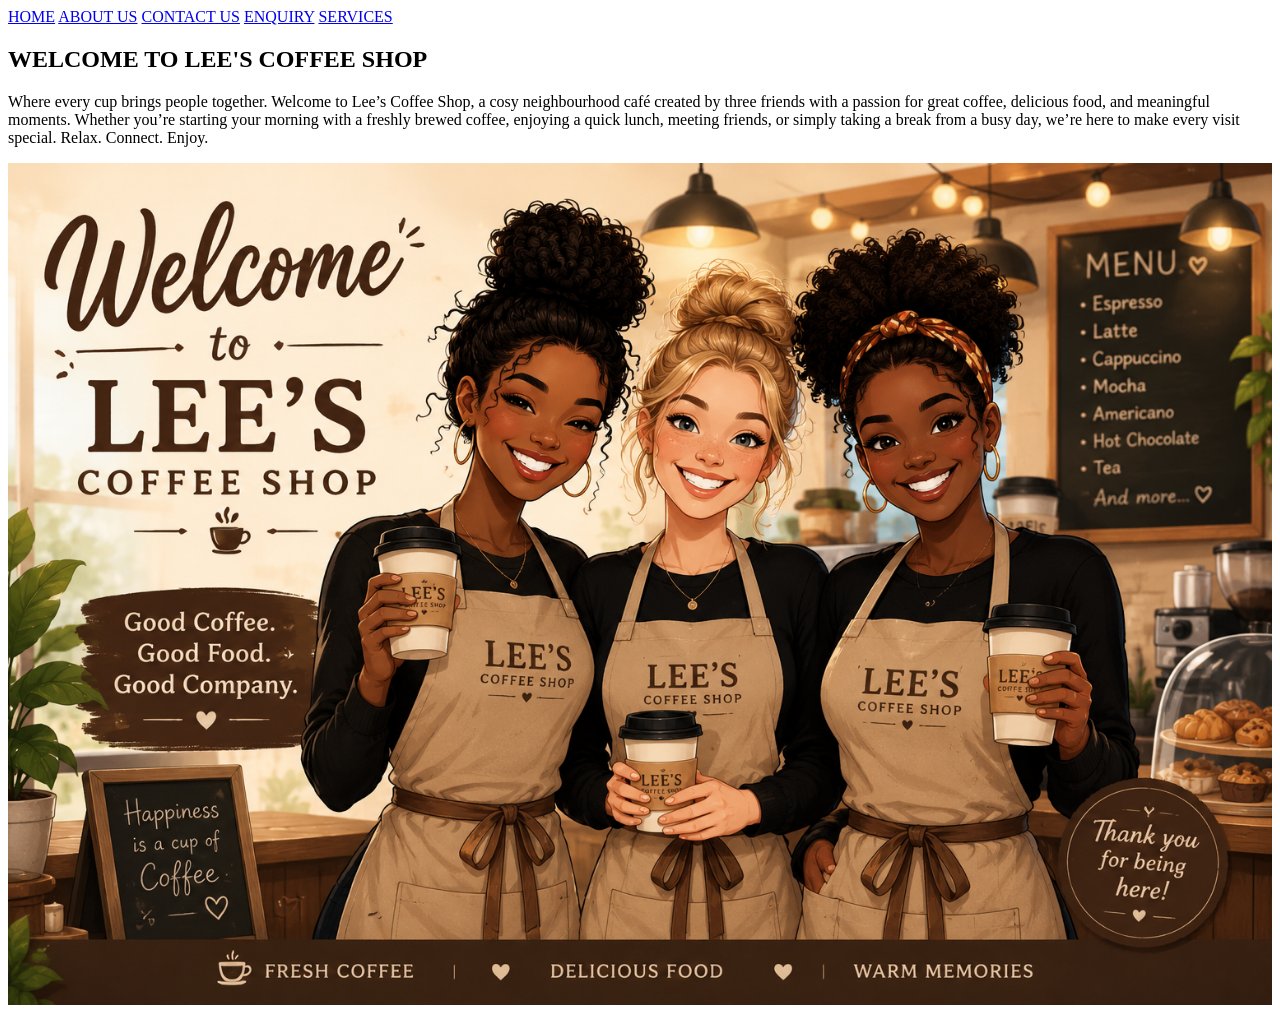
==== index.html @ e1a12576 "Added contact page" ====
<!DOCTYPE html>
<html lang="en">
<head>
    <meta charset="UTF-8">
    <meta name="viewport" content="width=device-width, initial-scale=1.0">
    <title>LEE"S COFFEE SHOP | HOME</title>
</head>
<body>
     <header>
        <!--Logo goes here-->
        <!--Navigation links-->
    <nav>
        <a href="./index.html">HOME</a>
        <a href="./Pages/about.html">ABOUT US</a>
        <a href="./contact.html">CONTACT US</a>
        <a href="./Pages/enquiry.html">ENQUIRY</a>
        <a href="./Pages/services.html">SERVICES</a>
    </nav>
    </header>  
    <!--Main section-->
    <main>
        <!--First Section-->
        <section>
            <!--Welcome message-->
            <h1>WELCOME TO LEE'S COFFEE SHOP</h1>
            <!--Website description paragraph-->
            <p>Where every cup brings people together. 
                Welcome to Lee’s Coffee Shop, a cosy neighbourhood café created by three friends with a passion for great coffee, 
                delicious food, and meaningful moments. 
                Whether you’re starting your morning with a freshly brewed coffee, 
                enjoying a quick lunch, meeting friends, or simply taking a break from a busy day, 
                we’re here to make every visit special.
                Relax. Connect. Enjoy.</p>
            <!--Insert an image-->
            <img src="../Assets/images/lee's coffee shop.png" width="100%" height="100%" alt="Main image">
        </section>
        <!--Footer Section-->
        <footer>

        </footer>
    </main>
</body>
</html>
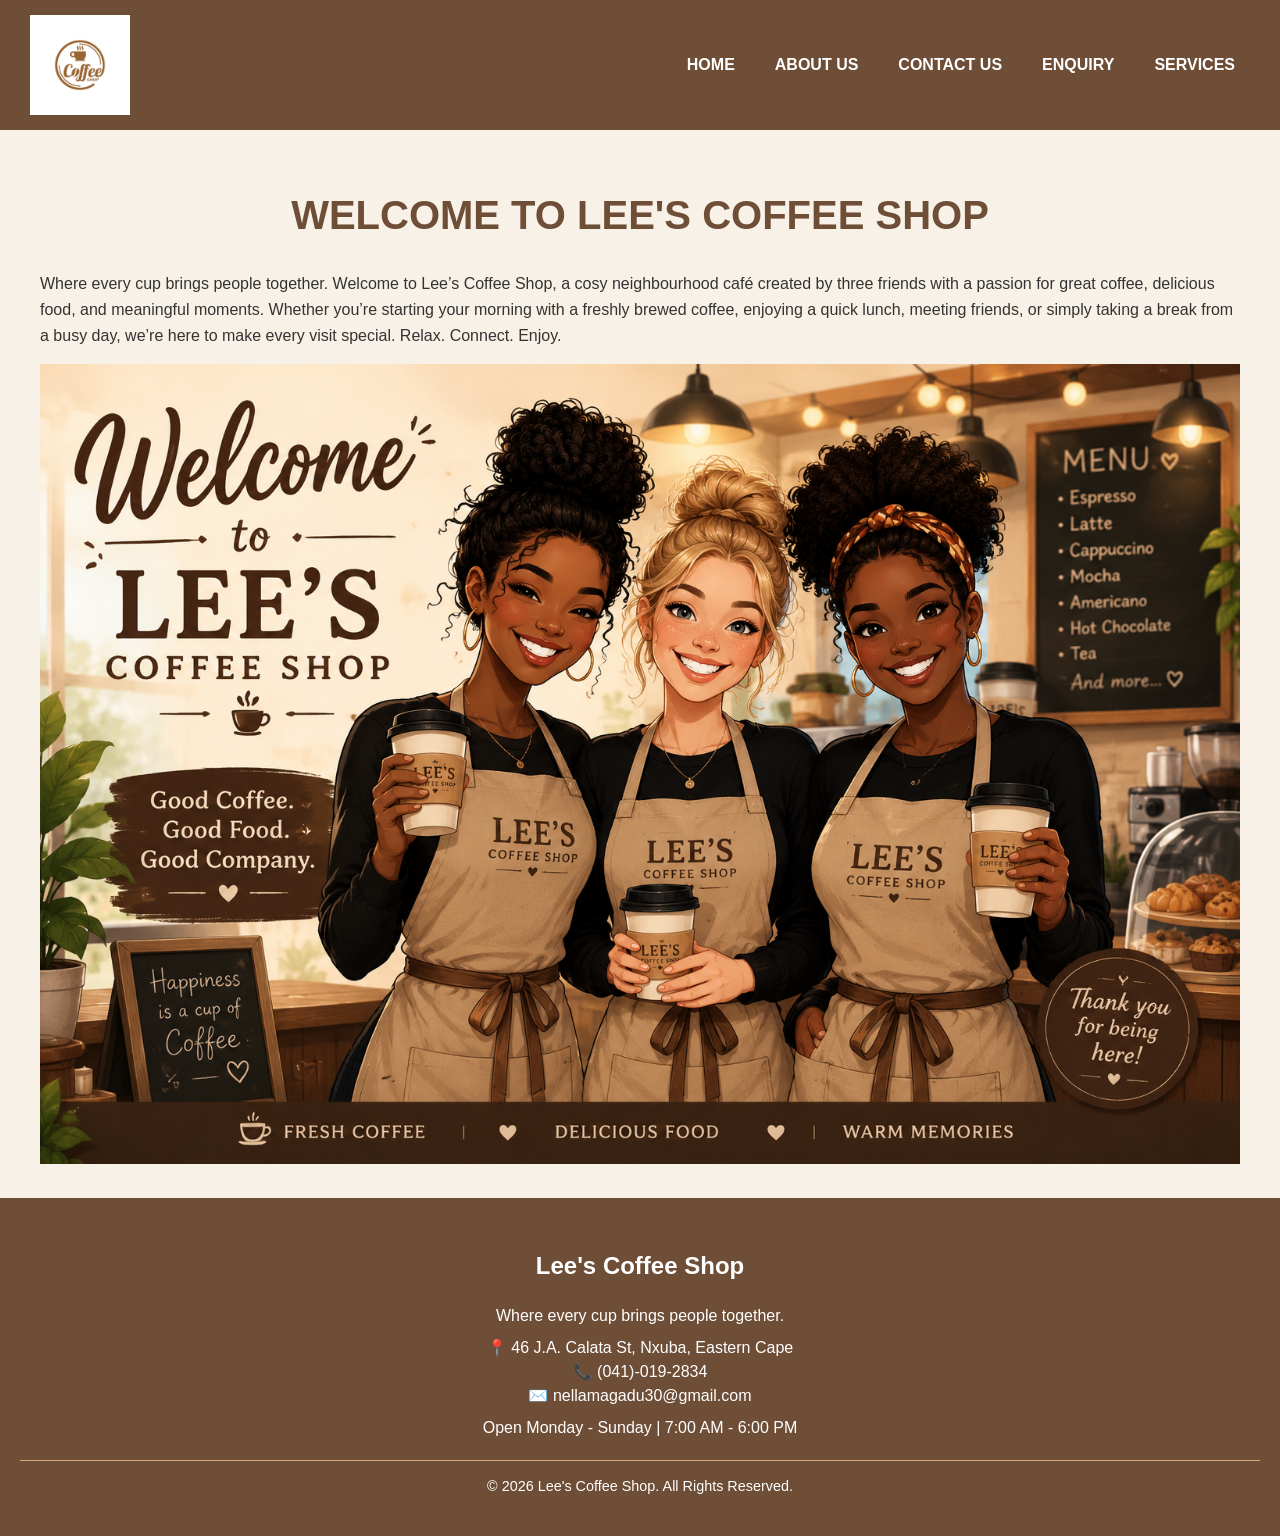
==== commit 9bcad3ce: "updated index" ====
--- a/index.html
+++ b/index.html
@@ -4,10 +4,16 @@
     <meta charset="UTF-8">
     <meta name="viewport" content="width=device-width, initial-scale=1.0">
     <title>LEE"S COFFEE SHOP | HOME</title>
+    <link rel="stylesheet" href="../Assets/style.css">
 </head>
+<!---->
 <body>
      <header>
         <!--Logo goes here-->
+          <img src="./Assets/images/logo.jpg" 
+         width="100" 
+         height="100" 
+         alt="Lee's Coffee Shop Logo"> 
         <!--Navigation links-->
     <nav>
         <a href="./index.html">HOME</a>
@@ -32,11 +38,22 @@
                 we’re here to make every visit special.
                 Relax. Connect. Enjoy.</p>
             <!--Insert an image-->
-            <img src="../Assets/images/lee's coffee shop.png" width="100%" height="100%" alt="Main image">
+            <img src="./Assets/images/lee's coffee shop.png" width="100%" height="100%" alt="Main image">
         </section>
+    </main>
         <!--Footer Section-->
         <footer>
-
+              <h3>Lee's Coffee Shop</h3> 
+    <p>Where every cup brings people together.</p> 
+    <p> 
+        📍 46 J.A. Calata St, Nxuba, Eastern Cape<br> 
+        📞 (041)-019-2834<br> 
+        ✉️ nellamagadu30@gmail.com 
+    </p> 
+    <p>Open Monday - Sunday | 7:00 AM - 6:00 PM</p> 
+    <p class="copyright"> 
+        &copy; 2026 Lee's Coffee Shop. All Rights Reserved. 
+    </p> 
         </footer>
     </main>
 </body>
--- a/Assets/style.css
+++ b/Assets/style.css
@@ -0,0 +1,133 @@
+ 
+
+/* ===== General Website Styling ===== */ 
+
+body { font-family: Arial, sans-serif;margin: 0;padding: 0;background-color: #f8f1e7;color: #333;} 
+
+/* ===== Header ===== */ 
+
+header {  
+
+background-color: #6f4e37;padding: 15px 30px; 
+
+display: flex; 
+justify-content: space-between; 
+align-items: center; 
+
+} 
+
+/* ===== Logo ===== */ 
+
+ header img {  
+
+width: 100px; 
+
+height: 100px; 
+
+object-fit: contain;} 
+
+/* ===== Navigation ===== */ 
+
+ nav { 
+
+ display: flex; 
+
+align-items: center;gap: 10px;} 
+
+nav a {  
+
+color: white;text-decoration: none;padding: 10px 15px;font-weight: bold;border-radius: 5px;} 
+
+/* Mouse hover */ 
+
+ nav a:hover { 
+
+ background-color: #d2a679;color: #333;} 
+
+/* Keyboard focus */ 
+
+ nav a:focus { 
+
+ background-color: #d2a679;color: #333;} 
+
+/* When clicked */ 
+
+ nav a:active {  
+
+background-color: #8b5e3c;color: white;} 
+/* ===== Main Content ===== */ 
+
+main { padding: 30px;max-width: 1200px;margin: auto;} 
+
+/* ===== Headings ===== */ 
+
+h1 { color: #6f4e37;text-align: center;font-size: 2.5rem;} 
+
+h2 { color: #8b5e3c;text-align: center;} 
+
+h3 { color: #6f4e37;} 
+
+/* ===== Paragraphs ===== */ 
+
+p { line-height: 1.6;font-size: 1rem;} 
+
+/* ===== Images ===== */ 
+
+img { max-width: 100%;height: auto;} 
+
+/* ===== Menu Items ===== */ 
+
+.menu-container { display: flex;justify-content: center;gap: 30px;flex-wrap: wrap;} 
+
+.menu-item { width: 300px;padding: 20px;background-color: white;text-align: center;border: 1px solid #ddd;border-radius: 10px;box-shadow: 0 4px 8px rgba(0, 0, 0, 0.1);} 
+
+.menu-item img { width: 100%;max-width: 300px;height: 200px;object-fit: cover;border-radius: 8px;} 
+
+/* ===== Buttons ===== */ 
+
+button { background-color: #6f4e37;color: white;border: none;padding: 10px 20px;border-radius: 5px;cursor: pointer;} 
+
+button:hover { background-color: #8b5e3c;} 
+ 
+/* ===== Footer ===== */ 
+
+ footer { 
+   width: 100%;
+
+ background-color: #6f4e37;color: white;text-align: center;padding: 30px 20px;margin-top: 40px 0 0 0;
+box-sizing: border-box;} 
+
+footer h3 {  
+
+color: white;font-size: 1.5rem;margin-bottom: 0 0 10px 0;} 
+
+footer p { margin: 8px 0;line-height: 1.5;} 
+
+footer .copyright { margin-top: 20px;padding-top: 15px;border-top: 1px solid #d2a679;font-size: 0.9rem;}
+/* ===== Responsive Design ===== */ 
+
+@media screen and (max-width: 768px) { 
+
+nav a { 
+   display: block; 
+   margin: 10px; 
+} 
+ 
+main { 
+   padding: 15px; 
+} 
+ 
+h1 { 
+   font-size: 2rem; 
+} 
+ 
+.menu-container { 
+   flex-direction: column; 
+   align-items: center; 
+} 
+ 
+.menu-item { 
+   width: 90%; 
+} 
+
+} 
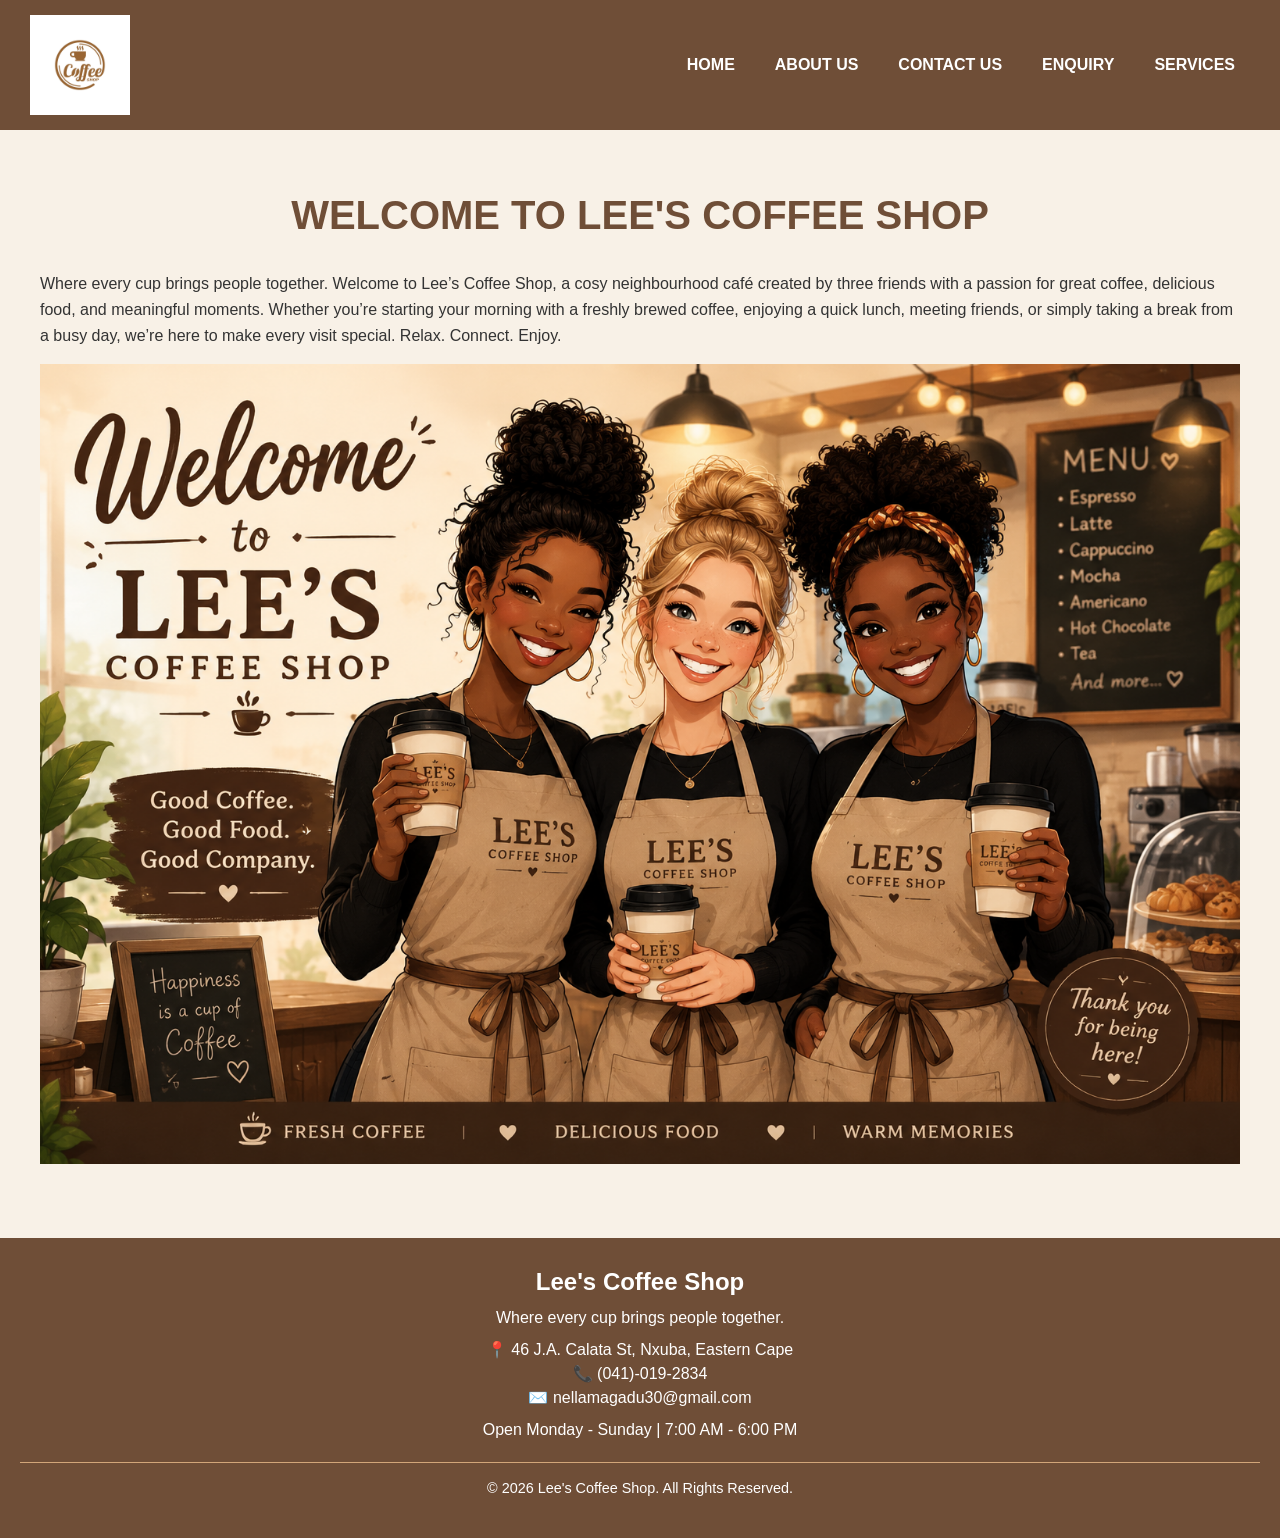
==== commit 16268bfa: "Updated Index" ====
--- a/index.html
+++ b/index.html
@@ -4,25 +4,73 @@
     <meta charset="UTF-8">
     <meta name="viewport" content="width=device-width, initial-scale=1.0">
     <title>LEE"S COFFEE SHOP | HOME</title>
-    <link rel="stylesheet" href="../Assets/style.css">
+    <link rel="stylesheet" href="Assets/style.css">
+
+    <title>Lee's Coffee Shop | Coffee and Fresh Meals in Nxuba</title> 
+
+ 
+
+<meta name="description" 
+
+content="Visit Lee's Coffee Shop in Nxuba for quality coffee, fresh meals, delicious pastries and friendly customer service."> 
+
+ 
+
+<meta name="keywords" 
+
+content="Lee's Coffee Shop, coffee shop in Nxuba, coffee, cappuccino, latte, fresh meals, pastries, Eastern Cape"> 
+
+ 
+
+<meta name="author" content="Lee's Coffee Shop"> 
 </head>
 <!---->
 <body>
-     <header>
-        <!--Logo goes here-->
-          <img src="./Assets/images/logo.jpg" 
+     <header> 
+
+    <!-- Logo --> 
+
+    <img src="Assets/images/logo.jpg" 
+
          width="100" 
+
          height="100" 
+
          alt="Lee's Coffee Shop Logo"> 
-        <!--Navigation links-->
-    <nav>
-        <a href="./index.html">HOME</a>
-        <a href="./Pages/about.html">ABOUT US</a>
-        <a href="./contact.html">CONTACT US</a>
-        <a href="./Pages/enquiry.html">ENQUIRY</a>
-        <a href="./Pages/services.html">SERVICES</a>
-    </nav>
-    </header>  
+
+    <!-- Hamburger Menu Button --> 
+
+    <button class="menu-toggle" 
+
+            id="menu-toggle" 
+
+            aria-label="Open navigation menu" 
+
+            aria-expanded="false" 
+
+            aria-controls="main-navigation"> 
+
+        ☰ 
+
+    </button> 
+
+    <!-- Navigation Links --> 
+
+    <nav id="main-navigation"> 
+
+        <a href="./index.html">HOME</a> 
+
+        <a href="./Pages/about.html">ABOUT US</a> 
+
+        <a href="./Pages/contact.html">CONTACT US</a> 
+
+        <a href="./Pages/enquiry.html">ENQUIRY</a> 
+
+        <a href="./Pages/services.html">SERVICES</a> 
+
+    </nav> 
+
+</header>
     <!--Main section-->
     <main>
         <!--First Section-->
@@ -56,5 +104,6 @@
     </p> 
         </footer>
     </main>
+    <script src="Assets/script.js"></script> 
 </body>
 </html>
--- a/Assets/style.css
+++ b/Assets/style.css
@@ -94,40 +94,1359 @@
  footer { 
    width: 100%;
 
- background-color: #6f4e37;color: white;text-align: center;padding: 30px 20px;margin-top: 40px 0 0 0;
+ background-color: #6f4e37;color: white;text-align: center;padding: 30px 20px;margin: 40px 0 0 0;
 box-sizing: border-box;} 
 
 footer h3 {  
 
-color: white;font-size: 1.5rem;margin-bottom: 0 0 10px 0;} 
+color: white;font-size: 1.5rem;margin: 0 0 10px 0;} 
 
 footer p { margin: 8px 0;line-height: 1.5;} 
 
 footer .copyright { margin-top: 20px;padding-top: 15px;border-top: 1px solid #d2a679;font-size: 0.9rem;}
+
 /* ===== Responsive Design ===== */ 
 
+/* Tablets and smaller laptops */ 
+
+@media screen and (max-width: 1024px) { 
+
+    header { 
+
+        padding: 15px 20px; 
+
+    } 
+
+    nav { 
+
+        gap: 5px; 
+
+        flex-wrap: wrap; 
+
+        justify-content: center; 
+
+    } 
+
+    nav a { 
+
+        padding: 8px 10px; 
+
+        font-size: 0.9rem; 
+
+    } 
+
+    main { 
+
+        padding: 20px; 
+
+    } 
+    .menu-container { 
+
+        gap: 20px; 
+
+    } 
+
+
+} 
+
+/* Mobile devices */ 
+
 @media screen and (max-width: 768px) { 
 
+    header { 
+
+        flex-wrap: wrap; 
+
+        justify-content: center; 
+
+        gap: 10px; 
+
+        padding: 15px; 
+
+    } 
+
+    header img { 
+
+        width: 80px; 
+
+        height: 80px; 
+
+    } 
+
+    nav { 
+
+        width: 100%; 
+
+        display: flex; 
+
+        flex-wrap: wrap; 
+
+        justify-content: center; 
+
+        gap: 5px; 
+
+    } 
+
+    nav a { 
+
+        padding: 8px; 
+
+        margin: 3px; 
+
+        font-size: 0.85rem; 
+
+    } 
+
+    main { 
+
+        padding: 15px; 
+
+        width: 100%; 
+
+        box-sizing: border-box; 
+
+    } 
+
+ 
+
+    h1 { 
+
+        font-size: 2rem; 
+
+    } 
+
+    h2 { 
+
+        font-size: 1.4rem; 
+
+    } 
+
+    p { 
+
+        font-size: 0.95rem; 
+
+    } 
+
+    .menu-container { 
+
+        flex-direction: column; 
+
+        align-items: center; 
+
+    } 
+
+    .menu-item { 
+
+        width: 100%; 
+
+        max-width: 400px; 
+
+        box-sizing: border-box; 
+
+    } 
+ 
+    .menu-item img { 
+
+        width: 100%; 
+
+        height: 200px; 
+
+    } 
+
+    footer { 
+
+        padding: 25px 15px; 
+
+    } 
+
+} 
+
+
+/* Small mobile devices */ 
+
+@media screen and (max-width: 480px) { 
+
+ 
+
+    header { 
+
+        padding: 10px; 
+
+    } 
+
+ 
+
+    header img { 
+
+        width: 70px; 
+
+        height: 70px; 
+
+    } 
+
+ 
+
+    nav a { 
+
+        font-size: 0.75rem; 
+
+        padding: 7px; 
+
+        margin: 2px; 
+
+    } 
+
+ 
+
+    h1 { 
+
+        font-size: 1.6rem; 
+
+    } 
+
+ 
+
+    h2 { 
+
+        font-size: 1.2rem; 
+
+    } 
+
+ 
+
+    main { 
+
+        padding: 10px; 
+
+    } 
+
+ 
+
+    .menu-item { 
+
+        padding: 15px; 
+
+    } 
+
+} 
+
+/* ===== Responsive Google Map ===== */ 
+
+.map-container { 
+
+    width: 100%; 
+
+    max-width: 100%; 
+
+    overflow: hidden; 
+
+    border-radius: 10px; 
+
+} 
+
+.map-container iframe { 
+
+    width: 100%; 
+
+    height: 400px; 
+
+    border: 0; 
+
+    display: block; 
+
+} 
+
+@media screen and (max-width: 768px) { 
+
+    .map-container iframe { 
+
+        height: 300px; 
+
+    } 
+
+} 
+
+@media screen and (max-width: 480px) { 
+
+    .map-container iframe { 
+
+        height: 250px; 
+
+    } 
+
+}
+
+/* ===== Typography Effects ===== */ 
+
+h1, h2, h3 { 
+
+    transition: color 0.3s ease; 
+
+} 
+
+h2:hover { 
+
+    color: #6f4e37; 
+
+} 
+
+.menu-item h3 { 
+
+    transition: transform 0.3s ease; 
+
+} 
+
+.menu-item:hover h3 { 
+
+    transform: scale(1.05); 
+
+} 
+
+button { 
+
+    transition: background-color 0.3s ease, 
+
+                transform 0.3s ease; 
+
+} 
+
+button:hover { 
+
+    background-color: #8b5e3c; 
+
+    transform: translateY(-2px); 
+
+} 
+
+/* ===== Hamburger Menu ===== */ 
+
+.menu-toggle { 
+
+    display: none; 
+
+    font-size: 28px; 
+
+    background-color: transparent; 
+
+    color: white; 
+
+    padding: 5px 10px; 
+
+} 
+
+/* Mobile Navigation */ 
+
+@media screen and (max-width: 768px) { 
+
+    header { 
+
+        justify-content: space-between; 
+
+        position: relative; 
+
+    } 
+
+    .menu-toggle { 
+
+        display: block; 
+
+    } 
+
+    nav { 
+
+        display: none; 
+
+        flex-direction: column; 
+
+        width: 100%; 
+
+        background-color: #6f4e37; 
+
+        padding: 10px 0; 
+
+    } 
+
+    nav.active { 
+
+        display: flex; 
+
+    } 
+
+    nav a { 
+
+        display: block; 
+
+        width: 100%; 
+
+        text-align: center; 
+
+        box-sizing: border-box; 
+
+    } 
+
+    header { 
+
+        flex-wrap: wrap; 
+
+    } 
+
+}
+
+/* ===== Enquiry and Contact Forms ===== */ 
+
+ 
+
+.form-container { 
+
+    max-width: 650px; 
+
+    margin: 30px auto; 
+
+    padding: 30px; 
+
+    background-color: white; 
+
+    border-radius: 10px; 
+
+    box-shadow: 0 4px 10px rgba(0, 0, 0, 0.1); 
+
+} 
+
+ 
+
+.form-container h2 { 
+
+    margin-bottom: 25px; 
+
+} 
+
+ 
+
+.form-container label { 
+
+    display: block; 
+
+    font-weight: bold; 
+
+    color: #6f4e37; 
+
+    margin-bottom: 8px; 
+
+} 
+
+ 
+
+.form-container input, 
+
+.form-container select, 
+
+.form-container textarea { 
+
+    width: 100%; 
+
+    padding: 12px; 
+
+    border: 1px solid #ccc; 
+
+    border-radius: 5px; 
+
+    box-sizing: border-box; 
+
+    font-family: Arial, sans-serif; 
+
+    font-size: 15px; 
+
+} 
+
+ 
+
+.form-container input:focus, 
+
+.form-container select:focus, 
+
+.form-container textarea:focus { 
+
+    outline: none; 
+
+    border-color: #6f4e37; 
+
+    box-shadow: 0 0 5px rgba(111, 78, 55, 0.3); 
+
+} 
+
+ 
+
+.form-container textarea { 
+
+    resize: vertical; 
+
+} 
+
+ 
+
+.form-container button { 
+
+    margin: 5px; 
+
+} 
+
+ 
+
+/* Form Response */ 
+
+ 
+
+.form-response { 
+
+    margin-top: 20px; 
+
+    padding: 15px; 
+
+    border-radius: 5px; 
+
+    font-weight: bold; 
+
+} 
+
+ 
+
+.form-response.success { 
+
+    background-color: #e4f4e5; 
+
+    color: #246b2b; 
+
+    border: 1px solid #8bc48f; 
+
+} 
+
+ 
+
+.form-response.error { 
+
+    background-color: #fbe5e5; 
+
+    color: #a12626; 
+
+    border: 1px solid #e5a0a0; 
+
+} 
+
+/* Mobile Form Styling */ 
+
+ 
+
+@media screen and (max-width: 600px) { 
+
+ 
+
+    .form-container { 
+
+        padding: 20px; 
+
+        margin: 15px auto; 
+
+    } 
+
+ 
+
+    .form-container button { 
+
+        width: 100%; 
+
+        margin: 5px 0; 
+
+    } 
+
+} 
+
+.menu-controls { 
+
+    display: flex; 
+
+    justify-content: center; 
+
+    gap: 15px; 
+
+    margin: 25px auto; 
+
+    max-width: 700px; 
+
+    padding: 10px; 
+
+} 
+
+ 
+
+.menu-controls input, 
+
+.menu-controls select { 
+
+    padding: 12px; 
+
+    border: 1px solid #6f4e37; 
+
+    border-radius: 5px; 
+
+    font-size: 16px; 
+
+    width: 50%; 
+
+} 
+
+ 
+
+.menu-controls input:focus, 
+
+.menu-controls select:focus { 
+
+    outline: 2px solid #6f4e37; 
+
+} 
+
+ 
+
+.no-results { 
+
+    text-align: center; 
+
+    color: #a12626; 
+
+    font-weight: bold; 
+
+    margin: 20px; 
+
+} 
+
+ 
+
+@media screen and (max-width: 600px) { 
+
+    .menu-controls { 
+
+        flex-direction: column; 
+
+    } 
+
+ 
+
+    .menu-controls input, 
+
+    .menu-controls select { 
+
+        width: 100%; 
+
+        box-sizing: border-box; 
+
+    } 
+
+}
+
+/* IMAGE GALLERY */ 
+
+ 
+
+.gallery-section { 
+
+    text-align: center; 
+
+    padding: 30px 20px; 
+
+} 
+
+ 
+
+.gallery-container { 
+
+    display: grid; 
+
+    grid-template-columns: repeat(auto-fit, minmax(220px, 1fr)); 
+
+    gap: 20px; 
+
+    margin-top: 25px; 
+
+} 
+
+ 
+
+.gallery-image { 
+
+    width: 100%; 
+
+    height: 220px; 
+
+    object-fit: cover; 
+
+    border-radius: 10px; 
+
+    cursor: pointer; 
+
+    transition: transform 0.3s ease; 
+
+} 
+
+ 
+
+.gallery-image:hover { 
+
+    transform: scale(1.04); 
+
+} 
+
+ 
+
+/* LIGHTBOX */ 
+
+ 
+
+.lightbox { 
+
+    display: none; 
+
+    position: fixed; 
+
+    z-index: 1000; 
+
+    top: 0; 
+
+    left: 0; 
+
+    width: 100%; 
+
+    height: 100%; 
+
+    background-color: rgba(0, 0, 0, 0.9); 
+
+    justify-content: center; 
+
+    align-items: center; 
+
+    flex-direction: column; 
+
+    padding: 20px; 
+
+    box-sizing: border-box; 
+
+} 
+
+ 
+
+.lightbox.active { 
+
+    display: flex; 
+
+} 
+
+ 
+
+.lightbox img { 
+
+    max-width: 80%; 
+
+    max-height: 75vh; 
+
+    object-fit: contain; 
+
+    border-radius: 8px; 
+
+} 
+
+ 
+
+.close-lightbox { 
+
+    position: absolute; 
+
+    top: 20px; 
+
+    right: 30px; 
+
+    font-size: 40px; 
+
+    color: white; 
+
+    background: none; 
+
+    border: none; 
+
+    cursor: pointer; 
+
+} 
+
+ 
+
+.gallery-arrow { 
+
+    position: absolute; 
+
+    top: 50%; 
+
+    transform: translateY(-50%); 
+
+    color: white; 
+
+    background: none; 
+
+    border: none; 
+
+    font-size: 35px; 
+
+    cursor: pointer; 
+
+    padding: 10px; 
+
+} 
+
+#previous-image { 
+
+    left: 15px; 
+
+} 
+
+#next-image { 
+
+    right: 15px; 
+
+} 
+
+#lightbox-caption { 
+
+    color: white; 
+
+    font-size: 18px; 
+
+    margin-top: 15px; 
+
+} 
+
+@media screen and (max-width: 600px) { 
+
+    .gallery-container { 
+
+        grid-template-columns: repeat(2, 1fr); 
+
+        gap: 10px; 
+
+    } 
+
+    .gallery-image { 
+
+        height: 150px; 
+
+    } 
+
+    .lightbox img { 
+
+        max-width: 95%; 
+
+    } 
+
+    .gallery-arrow { 
+
+        font-size: 25px; 
+
+    } 
+
+} 
+
+/* Accordion styling */ 
+
+.accordion-section, 
+
+.tabs-section { 
+
+    max-width: 900px; 
+
+    margin: 40px auto; 
+
+    padding: 20px; 
+
+} 
+
+ 
+
+.accordion-section h2, 
+
+.tabs-section h2 { 
+
+    text-align: center; 
+
+    color: #6f4e37; 
+
+    margin-bottom: 20px; 
+
+} 
+
+ 
+
+.accordion-item { 
+
+    margin-bottom: 10px; 
+
+} 
+
+ 
+
+.accordion-button { 
+
+    width: 100%; 
+
+    padding: 15px; 
+
+    background-color: #6f4e37; 
+
+    color: white; 
+
+    border: none; 
+
+    text-align: left; 
+
+    font-size: 16px; 
+
+    cursor: pointer; 
+
+    display: flex; 
+
+    justify-content: space-between; 
+
+} 
+
+ 
+
+.accordion-button:hover { 
+
+    background-color: #543b2a; 
+
+} 
+
+ 
+
+.accordion-content { 
+
+    display: none; 
+
+    padding: 15px; 
+
+    background-color: #f5eee8; 
+
+} 
+
+ 
+
+.accordion-item.active .accordion-content { 
+
+    display: block; 
+
+} 
+
+ 
+
+/* Tabs styling */ 
+
+.tab-buttons { 
+
+    display: flex; 
+
+    justify-content: center; 
+
+    gap: 10px; 
+
+    flex-wrap: wrap; 
+
+} 
+
+ 
+
+.tab-button { 
+
+    padding: 12px 20px; 
+
+    background-color: #ddd; 
+
+    border: none; 
+
+    cursor: pointer; 
+
+    border-radius: 5px; 
+
+} 
+
+ 
+
+.tab-button.active { 
+
+    background-color: #6f4e37; 
+
+    color: white; 
+
+} 
+
+ 
+
+.tab-content { 
+
+    display: none; 
+
+    padding: 20px; 
+
+    margin-top: 15px; 
+
+    background-color: #f5eee8; 
+
+    border-radius: 5px; 
+
+} 
+
+ 
+
+.tab-content.active { 
+
+    display: block; 
+
+} 
+
+ 
+
+/* Mobile responsiveness */ 
+
+@media screen and (max-width: 600px) { 
+
+    .accordion-section, 
+
+    .tabs-section { 
+
+        padding: 15px; 
+
+    } 
+
+ 
+
+    .tab-buttons { 
+
+        flex-direction: column; 
+
+    } 
+
+ 
+
+    .tab-button { 
+
+        width: 100%; 
+
+    } 
+
+} 
+
+/* ===== ANIMATIONS AND TRANSITIONS ===== */ 
+
+ 
+
+/* Smooth scrolling */ 
+
+html { 
+
+    scroll-behavior: smooth; 
+
+} 
+
+ 
+
+/* Heading animation */ 
+
+h1, h2 { 
+
+    animation: fadeIn 1s ease-in-out; 
+
+} 
+
+ 
+
+/* Fade-in animation */ 
+
+@keyframes fadeIn { 
+
+    from { 
+
+        opacity: 0; 
+
+        transform: translateY(15px); 
+
+    } 
+
+ 
+
+    to { 
+
+        opacity: 1; 
+
+        transform: translateY(0); 
+
+    } 
+
+} 
+
+ 
+
+/* Menu and gallery image hover effects */ 
+
+.menu-item img, 
+
+.gallery-image { 
+
+    transition: transform 0.4s ease, box-shadow 0.4s ease; 
+
+} 
+
+ 
+
+.menu-item img:hover, 
+
+.gallery-image:hover { 
+
+    transform: scale(1.05); 
+
+    box-shadow: 0 5px 15px rgba(0, 0, 0, 0.25); 
+
+} 
+
+ 
+
+/* Navigation link transitions */ 
+
 nav a { 
-   display: block; 
-   margin: 10px; 
-} 
- 
-main { 
-   padding: 15px; 
-} 
- 
-h1 { 
-   font-size: 2rem; 
-} 
- 
-.menu-container { 
-   flex-direction: column; 
-   align-items: center; 
-} 
- 
+
+    transition: background-color 0.3s ease, 
+
+                color 0.3s ease; 
+
+} 
+
+ 
+
+nav a:hover { 
+
+    background-color: #f5eee8; 
+
+    color: #6f4e37; 
+
+} 
+
+ 
+
+/* Button transitions */ 
+
+button { 
+
+    transition: background-color 0.3s ease, 
+
+                transform 0.3s ease; 
+
+} 
+
+ 
+
+button:hover { 
+
+    transform: translateY(-2px); 
+
+} 
+
+ 
+
+/* Section animation */ 
+
+section { 
+
+    animation: sectionAppear 0.8s ease-in-out; 
+
+} 
+
+ 
+
+@keyframes sectionAppear { 
+
+    from { 
+
+        opacity: 0; 
+
+    } 
+
+ 
+
+    to { 
+
+        opacity: 1; 
+
+    } 
+
+} 
+
+ 
+
+/* Respect visitors who prefer reduced motion */ 
+
+@media (prefers-reduced-motion: reduce) { 
+
+    html { 
+
+        scroll-behavior: auto; 
+
+    } 
+
+ 
+
+    *, 
+
+    *::before, 
+
+    *::after { 
+
+        animation-duration: 0.01ms !important; 
+
+        animation-iteration-count: 1 !important; 
+
+        transition-duration: 0.01ms !important; 
+
+    } 
+
+}
+
+/* ===== Dynamic Menu Styling ===== */ 
+
+ 
+
+.menu-controls { 
+
+    display: flex; 
+
+    justify-content: center; 
+
+    flex-wrap: wrap; 
+
+    gap: 12px; 
+
+    margin: 25px auto; 
+
+    max-width: 1000px; 
+
+} 
+
+ 
+
+.menu-controls input, 
+
+.menu-controls select { 
+
+    padding: 12px; 
+
+    border: 1px solid #6f4e37; 
+
+    border-radius: 5px; 
+
+    font-size: 15px; 
+
+} 
+
+ 
+
+.menu-grid { 
+
+    display: grid; 
+
+    grid-template-columns: repeat(auto-fit, minmax(220px, 1fr)); 
+
+    gap: 20px; 
+
+    margin: 25px auto; 
+
+} 
+
+ 
+
 .menu-item { 
-   width: 90%; 
-} 
-
-} +
+    padding: 15px; 
+
+    background-color: #f5eee8; 
+
+    border-radius: 10px; 
+
+    text-align: center; 
+
+    transition: transform 0.3s ease, 
+
+                box-shadow 0.3s ease; 
+
+} 
+
+ 
+
+.menu-item:hover { 
+
+    transform: translateY(-5px); 
+
+    box-shadow: 0 5px 15px rgba(0,0,0,0.2); 
+
+} 
+
+ 
+
+.menu-item img { 
+
+    width: 100%; 
+
+    height: 180px; 
+
+    object-fit: cover; 
+
+    border-radius: 8px; 
+
+} 
+
+ 
+
+.menu-item h3 { 
+
+    color: #6f4e37; 
+
+} 
+
+ 
+
+.no-results { 
+
+    text-align: center; 
+
+    color: #a12626; 
+
+    font-weight: bold; 
+
+} 
+
+ 
+
+@media screen and (max-width: 600px) { 
+
+    .menu-controls { 
+
+        flex-direction: column; 
+
+        padding: 10px; 
+
+    } 
+
+ 
+
+    .menu-controls input, 
+
+    .menu-controls select { 
+
+        width: 100%; 
+
+        box-sizing: border-box; 
+
+    } 
+
+} 
+ 
